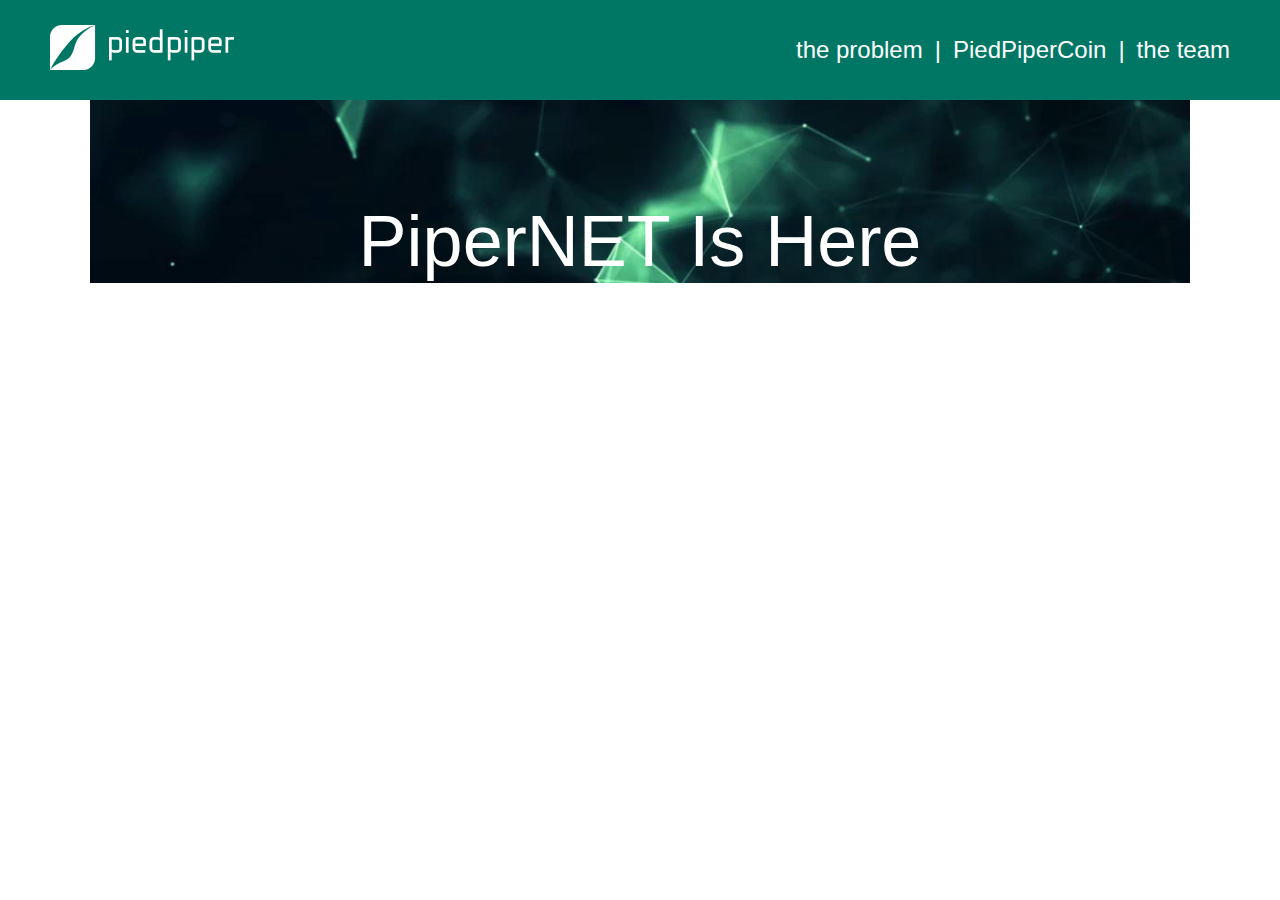
==== index.html @ c1b02055 "***" ====
<!DOCTYPE html>
<html lang="en">
<head>
    <meta charset="UTF-8">
    <title>PiedPiper</title>
    <link rel="stylesheet" href="css/normalize.css">
    <link rel="stylesheet" href="css/style.css">
</head>
<body>
<header>
    <div class="header_section">
        <a>
            <img src="img/logo.png" style="width: 184px; height: 45px;" alt="piedpiper">
        </a>
        <nav>
            <ul class="header__links">
                <li class="link__item">
                    <a href="#!" class="header__link">the problem </a>
                <li class="link__item">&ensp;|&ensp;</li>
                <li>
                <li class="link__item">
                    <a href="#!" class="header__link"> PiedPiperCoin </a>
                </li>
                <li class="link__item">&ensp;|&ensp; </li>
                <li class="link__item">
                    <a href="#!" class="header__link"> the team</a>
                </li>
            </ul>
        </nav>
    </div>
</header>


<section class="content">
    <section class="pipernet">
        <div class="pipernet__message">PiperNET Is Here</div>
    </section>
</section>



<footer>

</footer>


</body>
</html>
---- css/style.css ----
html{
    font-family: Roboto, sans-serif;
    color: white;
}

body{
    min-width: 610px;
}


header{
    width: 100%;
    position: sticky;
    background: #007765;
}

.header_section{
    height: 100px;
    margin-right: 50px;
    margin-left: 50px;
    display: flex;
    justify-content: space-between;
    align-items: center;
    flex-wrap: wrap;
}

.header__links {
    list-style-type: none;
    display: flex;
    justify-content: space-between;
    align-items: center;
}

.link__item{

    font-size: 24px;
}

.header__link{
    text-decoration: none;
    color: white;
}

.pipernet{
    padding-top: 100px;
    width: 100%;
    background-image: url('../img/image_pipernet.png');
    background-size: cover;
    background-position: center center;
}

.pipernet__message{
    color: white;
    font-size: 72px;
    text-align: center;
}

.content{
    max-width: 1100px;
    margin: 0 auto;
}
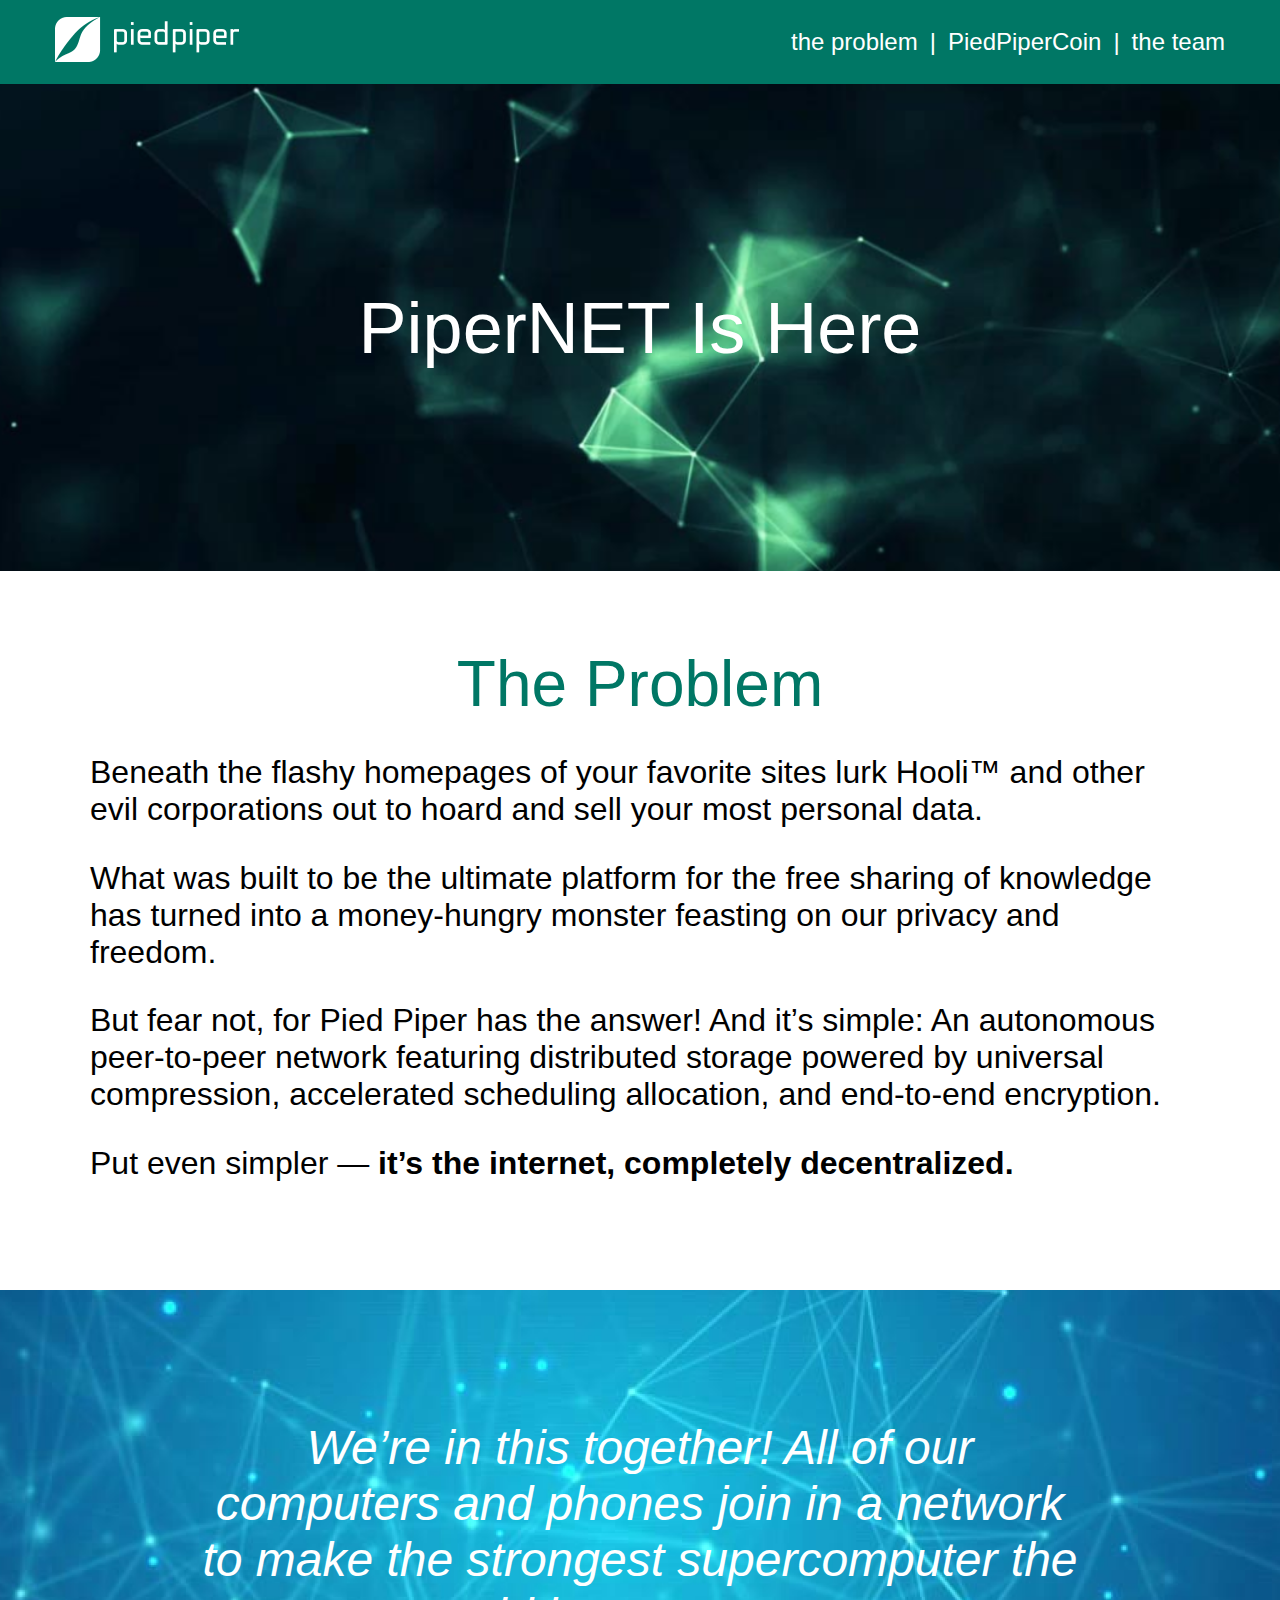
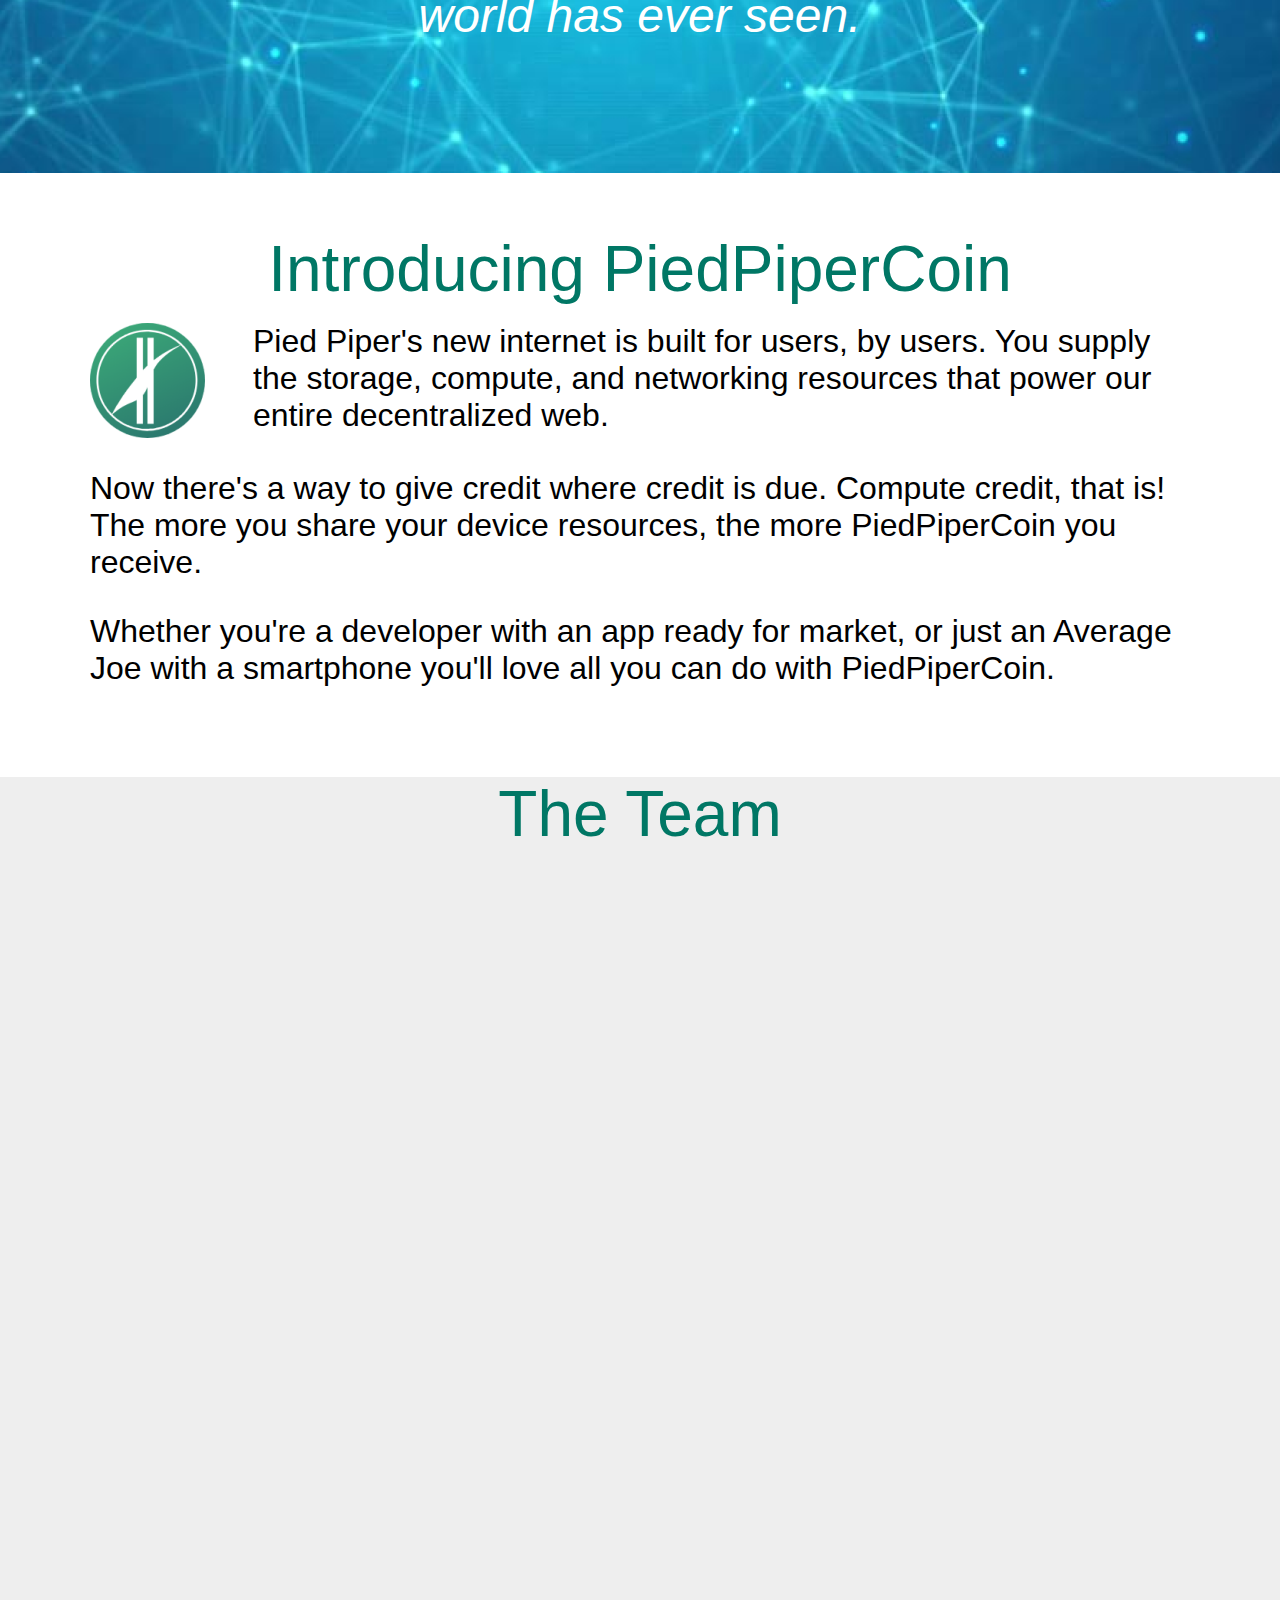
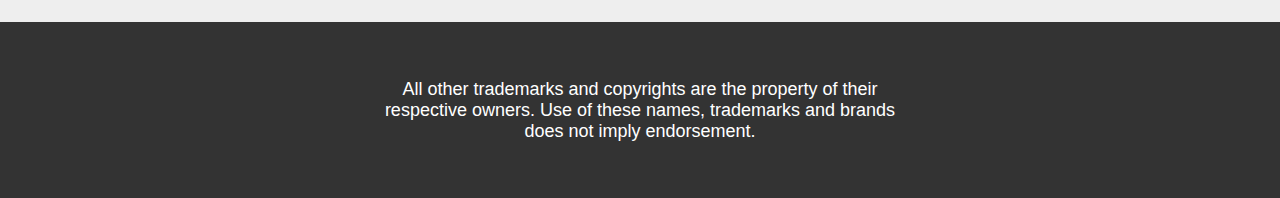
==== commit 9847f03e: "So big fucking fuck changes" ====
--- a/index.html
+++ b/index.html
@@ -7,9 +7,9 @@
     <link rel="stylesheet" href="css/style.css">
 </head>
 <body>
-<header>
-    <div class="header_section">
-        <a>
+<header class="header">
+    <div class="header__block">
+        <a class="header__link">
             <img src="img/logo.png" style="width: 184px; height: 45px;" alt="piedpiper">
         </a>
         <nav>
@@ -31,16 +31,75 @@
 </header>
 
 
-<section class="content">
-    <section class="pipernet">
-        <div class="pipernet__message">PiperNET Is Here</div>
-    </section>
-</section>
+<main>
+        <!--   PIPERNET   -->
+        <div class="pipernet__block">
+            <div class="pipernet__message">PiperNET Is Here</div>
+        </div>
+
+
+
+        <!--   PROBLEM    -->
+        <div class="problem__block">
+            <div class="problem__title">The Problem</div>
+            <div class="problem__text">
+                <p>Beneath the flashy homepages of your favorite sites lurk Hooli™ and other evil corporations out to hoard and sell your most personal data.</p>
+
+                <p>What was built to be the ultimate platform for the free sharing of knowledge has turned into a money-hungry monster feasting on our privacy and freedom.</p>
+
+                <p>But fear not, for Pied Piper has the answer! And it’s simple:
+                    An autonomous peer-to-peer network featuring distributed storage powered by universal compression, accelerated scheduling allocation, and end-to-end encryption.</p>
+
+                <p>Put even simpler — <b>it’s the internet, completely decentralized.</b></p>
+            </div>
+        </div>
+
+
+
+        <!--   HERO    -->
+        <div class="hero__block">
+            <div class="hero__message">
+                We’re in this together! All of our computers and phones join in a network to make the strongest supercomputer the world has ever seen.
+            </div>
+
+        </div>
+
+
+
+        <!--  PPS   -->
+        <div class="pps__block">
+            <div class="pps__title">Introducing PiedPiperCoin</div>
+            <div class="pps__inner_block">
+                <img src="img/ppc_logo.png" style="width: 115px; height: 115px;" alt="ppc_logo">
+                <div class="pps__text">
+                    Pied Piper's new internet is built for users, by users.
+                    You supply the storage, compute, and networking resources that power our entire decentralized web.
+                </div>
+            </div>
+            <div class="pps__text" style="padding-left: 0">
+                <p>Now there's a way to give credit where credit is due. Compute credit, that is!
+                The more you share your device resources, the more PiedPiperCoin you receive.</p>
+
+                <p>Whether you're a developer with an app ready for market, or just an Average Joe with a smartphone you'll love all you can do with PiedPiperCoin.</p>
+            </div>
+        </div>
+
+
+        <!--  TEAM  -->
+        <div class="team__block">
+            <div class="team__inner_block">
+                <div class="team__title">The Team</div>
+                <div class="team__members">
+
+                </div>
+            </div>
+        </div>
+</main>
 
 
 
 <footer>
-
+    <div class="footer__text">All other trademarks and copyrights are the property of their respective owners. Use of these names, trademarks and brands does not imply endorsement.</div>
 </footer>
 
 
--- a/css/style.css
+++ b/css/style.css
@@ -1,27 +1,31 @@
 html{
     font-family: Roboto, sans-serif;
-    color: white;
+    color: black;
+    font-style: normal;
+    font-weight: 500;
 }
 
 body{
-    min-width: 610px;
-}
-
-
-header{
+    min-width: 780px;
+}
+
+
+
+/* HEADER STYLES*/
+.header{
     width: 100%;
     position: sticky;
+    top: 0;
     background: #007765;
 }
 
-.header_section{
-    height: 100px;
-    margin-right: 50px;
-    margin-left: 50px;
+.header__block{
+    height: 84px;
+    margin-right: 55px;
+    margin-left: 55px;
     display: flex;
     justify-content: space-between;
     align-items: center;
-    flex-wrap: wrap;
 }
 
 .header__links {
@@ -32,32 +36,173 @@
 }
 
 .link__item{
-
     font-size: 24px;
+    color: white;
 }
 
 .header__link{
     text-decoration: none;
+
     color: white;
 }
 
-.pipernet{
-    padding-top: 100px;
-    width: 100%;
-    background-image: url('../img/image_pipernet.png');
+.header__link:hover, .header__link:focus, .header__link:active{
+    opacity: .75;
+}
+
+
+
+
+/* PIPERNET STYLES */
+.pipernet__block{
+    min-height: 487px;
+    display: flex;
+    justify-content: center;
+    align-items: center;
+    background: url('../img/image_pipernet.png') no-repeat center;
     background-size: cover;
-    background-position: center center;
 }
 
 .pipernet__message{
     color: white;
     font-size: 72px;
-    text-align: center;
-}
-
-.content{
-    max-width: 1100px;
-    margin: 0 auto;
-}
-
-
+    line-height: 84px;
+    text-align: center;
+}
+
+
+
+/* PIPERNET STYLES */
+.problem__block{
+    min-height: 719px;
+    display: flex;
+    flex-flow: column;
+    align-items: center;
+    justify-content: center;
+}
+
+.problem__title{
+    font-size: 64px;
+    line-height: 75px;
+    text-align: center;
+
+    color: #007765;
+}
+
+.problem__text{
+    max-width: 1100px;
+    font-size: 32px;
+    font-weight: 400;
+}
+
+
+
+/* HERO STYLES*/
+.hero__block{
+    min-height: 483px;
+
+    display: flex;
+    justify-content: center;
+    align-items: center;
+
+    background: url('../img/hero.png') no-repeat center;
+    background-size: cover;
+}
+
+.hero__message{
+    max-width: 893px;
+
+    font-style: italic;
+    font-weight: 500;
+    font-size: 48px;
+    line-height: 56px;
+
+    text-align: center;
+
+    color: #FFFFFF;
+}
+
+
+/* PPS STYLES*/
+.pps__block{
+    min-height: 604px;
+    display: flex;
+    flex-flow: column;
+    justify-content: center;
+    align-items: center;
+
+}
+
+.pps__title{
+    max-width: 1100px;
+    padding-bottom: 16px;
+
+    font-size: 64px;
+    line-height: 75px;
+    color: #007765;
+}
+
+.pps__inner_block {
+    max-width: 1100px;
+
+    display: flex;
+    flex-flow: row;
+    justify-content: space-between;
+}
+
+.pps__text{
+    max-width: 1100px;
+    padding-left: 48px;
+
+    font-style: normal;
+    font-weight: normal;
+    font-size: 32px;
+    line-height: 37px;
+
+    color: #000000;
+}
+
+
+
+/* TEAM STYLES */
+.team__block{
+    min-height: 845px;
+    background: #EEEEEE;;
+}
+
+.team__inner_block{
+    min-width: 1100px;
+}
+
+.team__title{
+    font-style: normal;
+    font-weight: 500;
+    font-size: 64px;
+    line-height: 75px;
+
+    text-align: center;
+    color: #007765;
+}
+
+
+/* FOOTER STYLES */
+footer{
+    background: #333333;
+    height: 176px;
+    display: flex;
+    justify-content: center;
+    align-items: center;
+}
+
+.footer__text{
+    max-width: 540px;
+    font-style: normal;
+    font-weight: normal;
+    font-size: 18px;
+    line-height: 21px;
+    text-align: center;
+
+    color: #FFFFFF;
+}
+
+
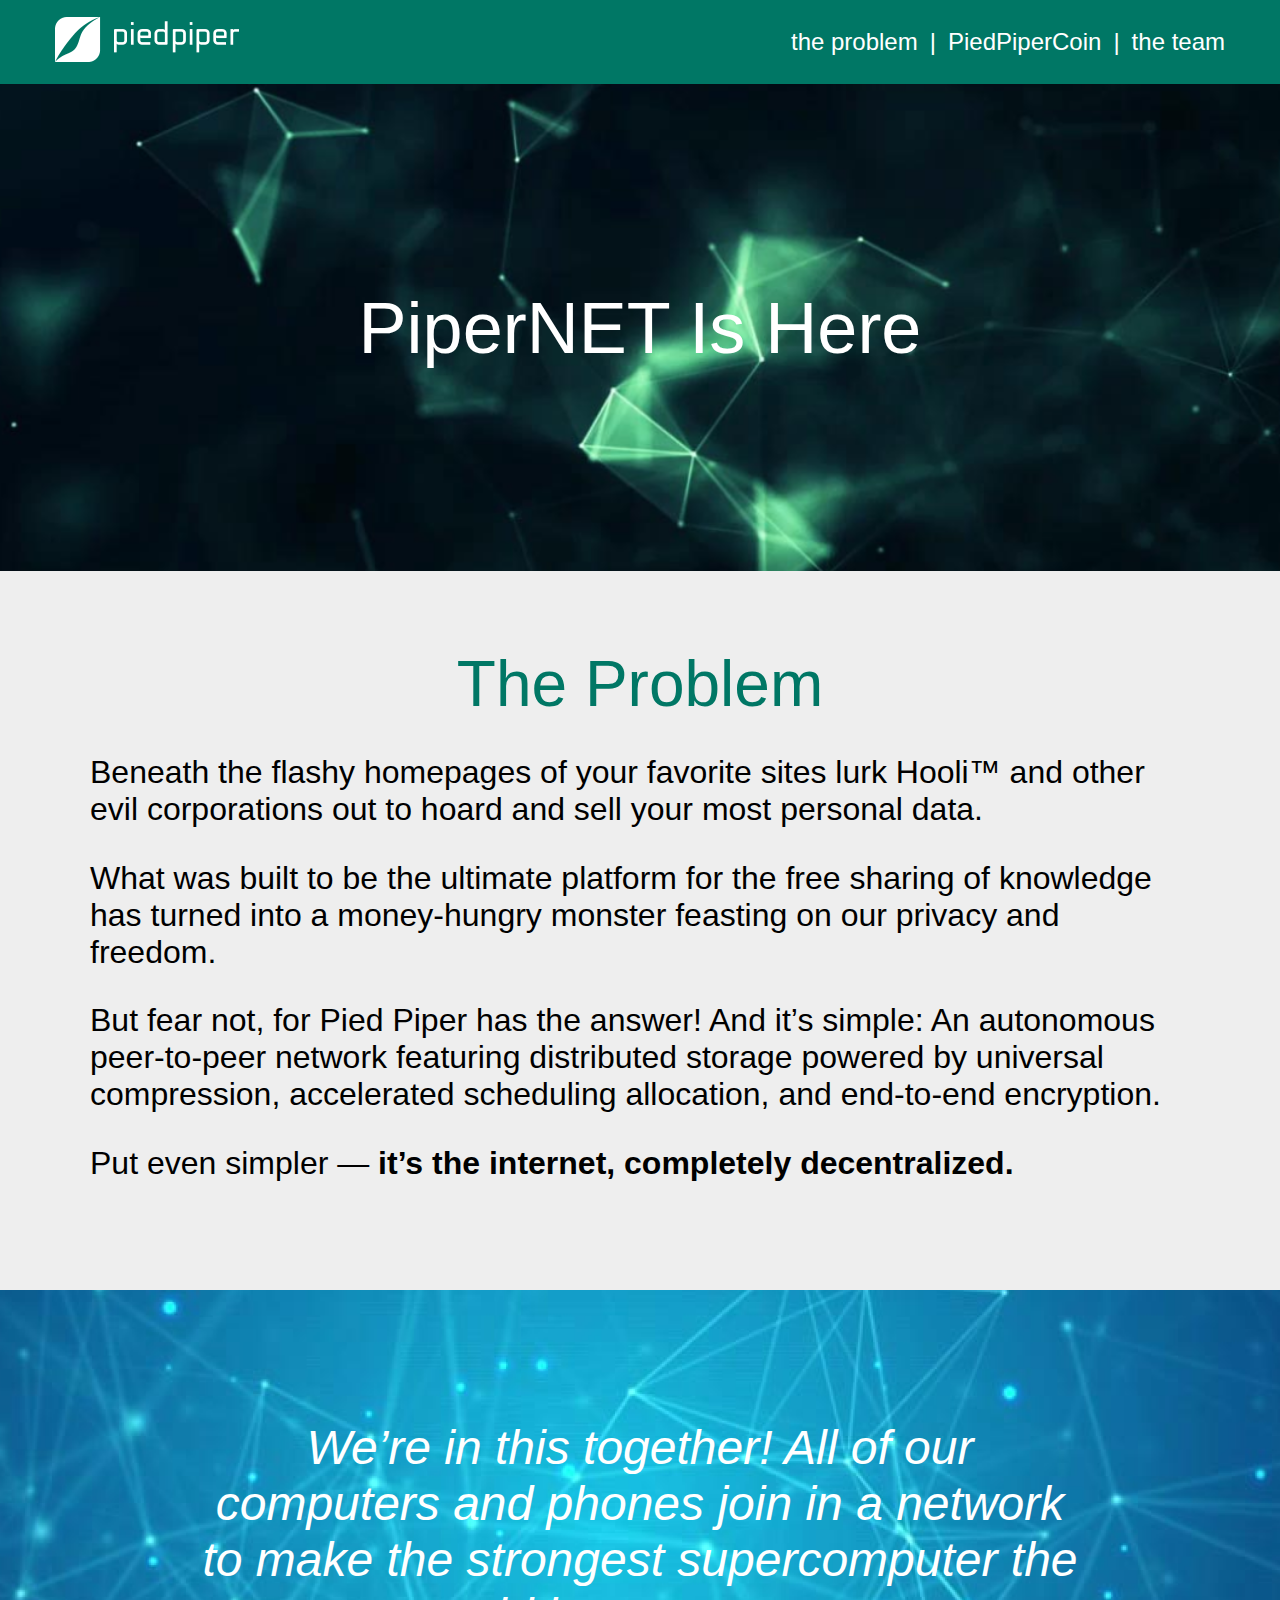
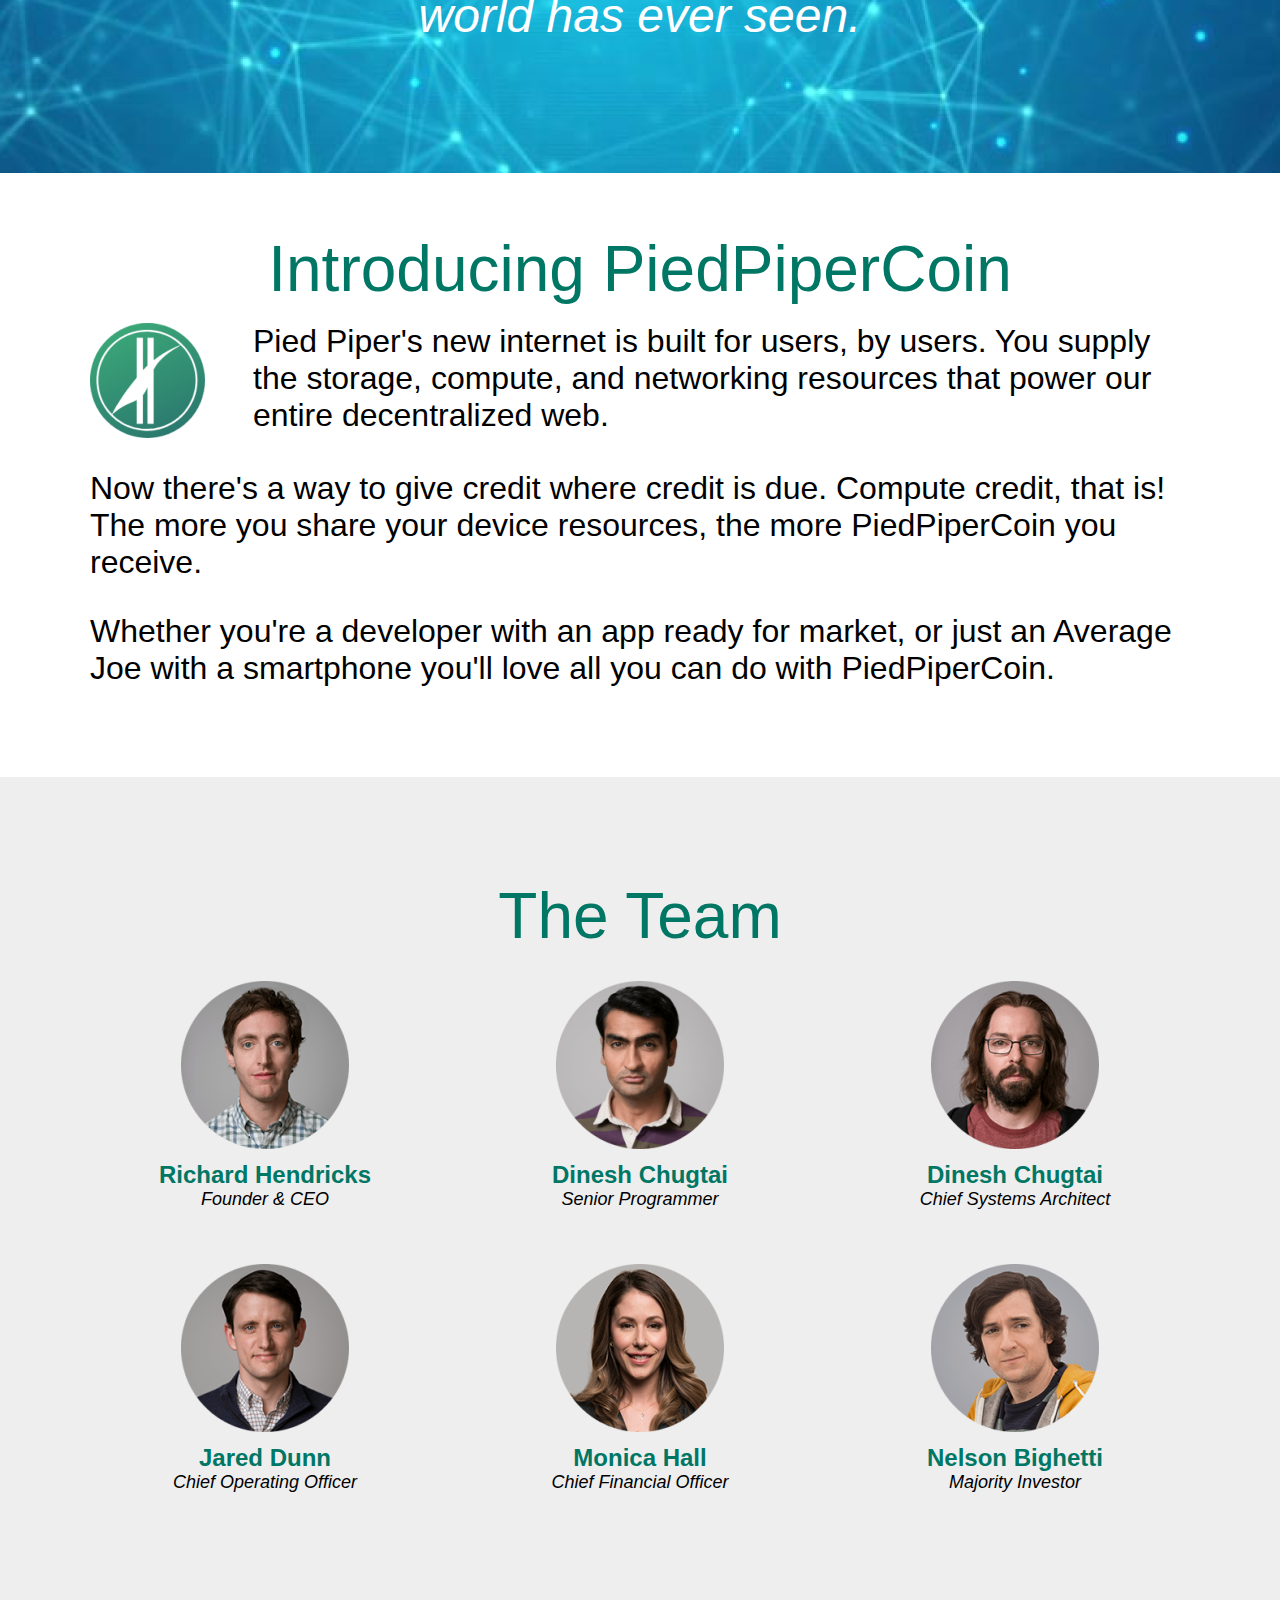
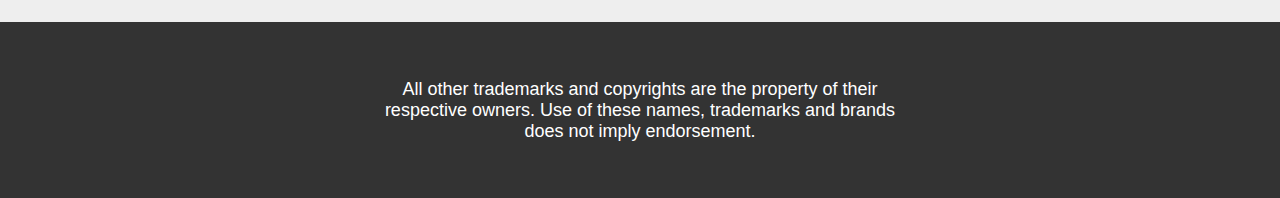
==== commit 11e68095: "Lost improvements" ====
--- a/index.html
+++ b/index.html
@@ -90,7 +90,36 @@
             <div class="team__inner_block">
                 <div class="team__title">The Team</div>
                 <div class="team__members">
-
+                    <div class="member__card">
+                        <img src="img/Richard%20Hendricks.png" style="width: 168px; height: 168px;" alt="RichardHendricks">
+                        <div class="member__name">Richard Hendricks</div>
+                        <div class="member__position">Founder & CEO</div>
+                    </div>
+                    <div class="member__card">
+                        <img src="img/Dinesh%20Chugtai.png" style="width: 168px; height: 168px;" alt="DineshChugtai">
+                        <div class="member__name">Dinesh Chugtai</div>
+                        <div class="member__position">Senior Programmer</div>
+                    </div>
+                    <div class="member__card">
+                        <img src="img/Bertram%20Gilfoyle.png" style="width: 168px; height: 168px;" alt="DineshChugtai">
+                        <div class="member__name">Dinesh Chugtai</div>
+                        <div class="member__position">Chief Systems Architect</div>
+                    </div>
+                    <div class="member__card">
+                        <img src="img/Jared%20Dunn.png" style="width: 168px; height: 168px;" alt="JaredDunn">
+                        <div class="member__name">Jared Dunn</div>
+                        <div class="member__position">Chief Operating Officer</div>
+                    </div>
+                    <div class="member__card">
+                        <img src="img/Monica%20Hall.png" style="width: 168px; height: 168px;" alt="MonicaHall">
+                        <div class="member__name">Monica Hall</div>
+                        <div class="member__position">Chief Financial Officer</div>
+                    </div>
+                    <div class="member__card">
+                        <img src="img/Nelson%20Bighetti.png" style="width: 168px; height: 168px;" alt="NelsonBighetti">
+                        <div class="member__name">Nelson Bighetti</div>
+                        <div class="member__position">Majority Investor</div>
+                    </div>
                 </div>
             </div>
         </div>
--- a/css/style.css
+++ b/css/style.css
@@ -79,6 +79,7 @@
     flex-flow: column;
     align-items: center;
     justify-content: center;
+    background: #EEEEEE;
 }
 
 .problem__title{
@@ -139,6 +140,7 @@
 
     font-size: 64px;
     line-height: 75px;
+
     color: #007765;
 }
 
@@ -164,25 +166,79 @@
 
 
 
+
+
+
 /* TEAM STYLES */
 .team__block{
-    min-height: 845px;
-    background: #EEEEEE;;
+    height: 845px;
+    background: #EEEEEE;
+
+    display: flex;
+    justify-content: center;
+    align-items: center;
+    flex-flow: column;
 }
 
 .team__inner_block{
-    min-width: 1100px;
+
 }
 
 .team__title{
+    text-align: center;
+
     font-style: normal;
     font-weight: 500;
     font-size: 64px;
     line-height: 75px;
 
-    text-align: center;
-    color: #007765;
-}
+    color: #007765;
+}
+
+.team__members{
+    max-width: 1100px;
+    display: flex;
+    align-items: center;
+    flex-flow: row;
+    justify-content: space-between;
+    flex-wrap: wrap;
+}
+
+.member__card{
+    display: flex;
+    align-items: center;
+    justify-content: center;
+    flex-flow: column;
+    width: 350px;
+    height: 283px;
+}
+
+.member__name{
+    font-style: normal;
+    font-weight: bold;
+    font-size: 24px;
+    line-height: 28px;
+
+    text-align: center;
+    padding-top: 12px;
+
+    color: #007765;
+}
+
+.member__position{
+    font-style: italic;
+    font-weight: normal;
+    font-size: 18px;
+    line-height: 21px;
+    text-align: center;
+
+    color: #000000;
+}
+
+
+
+
+
 
 
 /* FOOTER STYLES */
